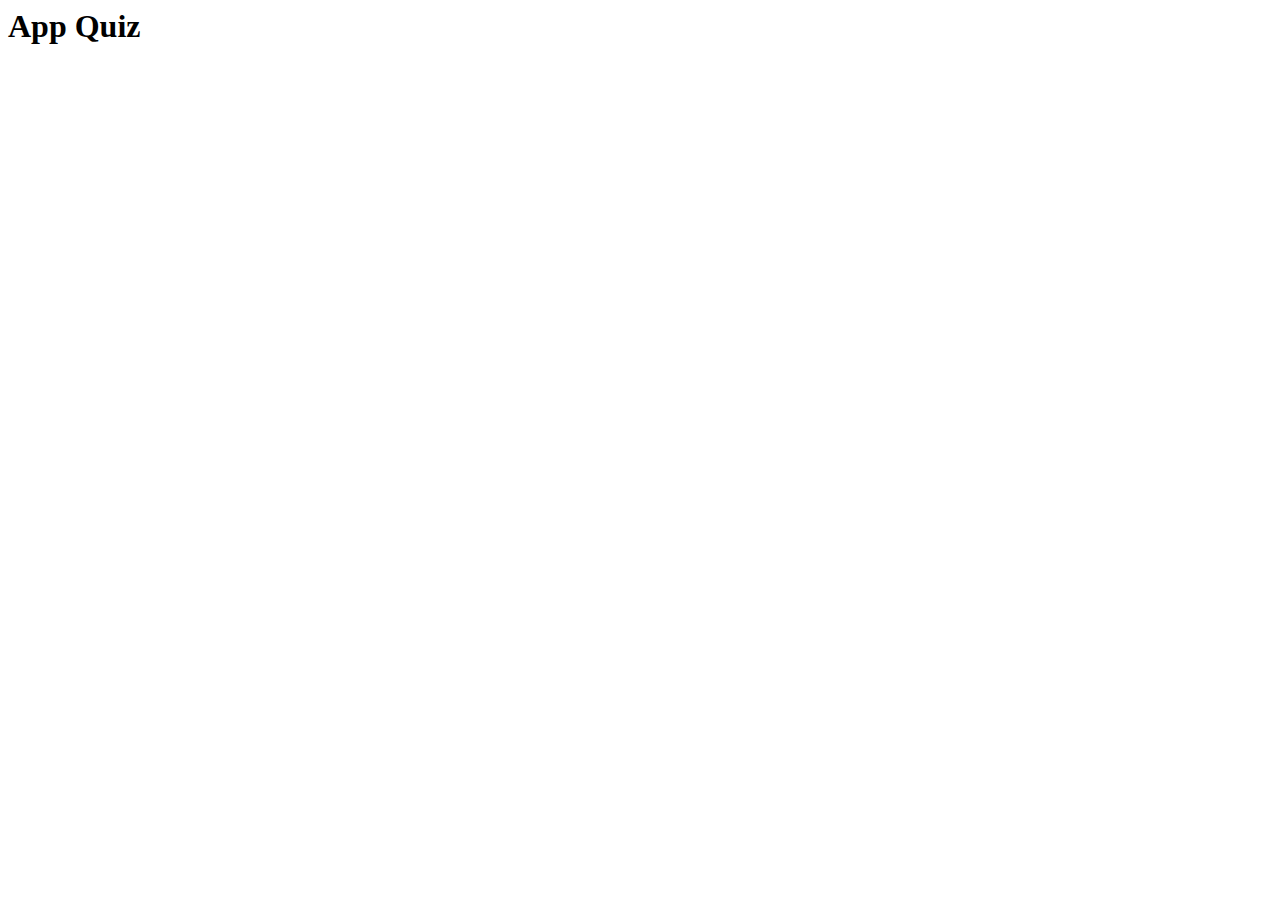
==== index.html @ 670f3cd0 "first commit" ====
<head>
    <meta charset="UTF-8">
    <meta name="viewport" content="width=device-width, initial-scale=1.0">
    <title>Quiz App</title>
    <link rel="stylesheet" href="styles.css">
</head>
<body>
    <header>
        <h1>App Quiz</h1>
    </header>
</body>
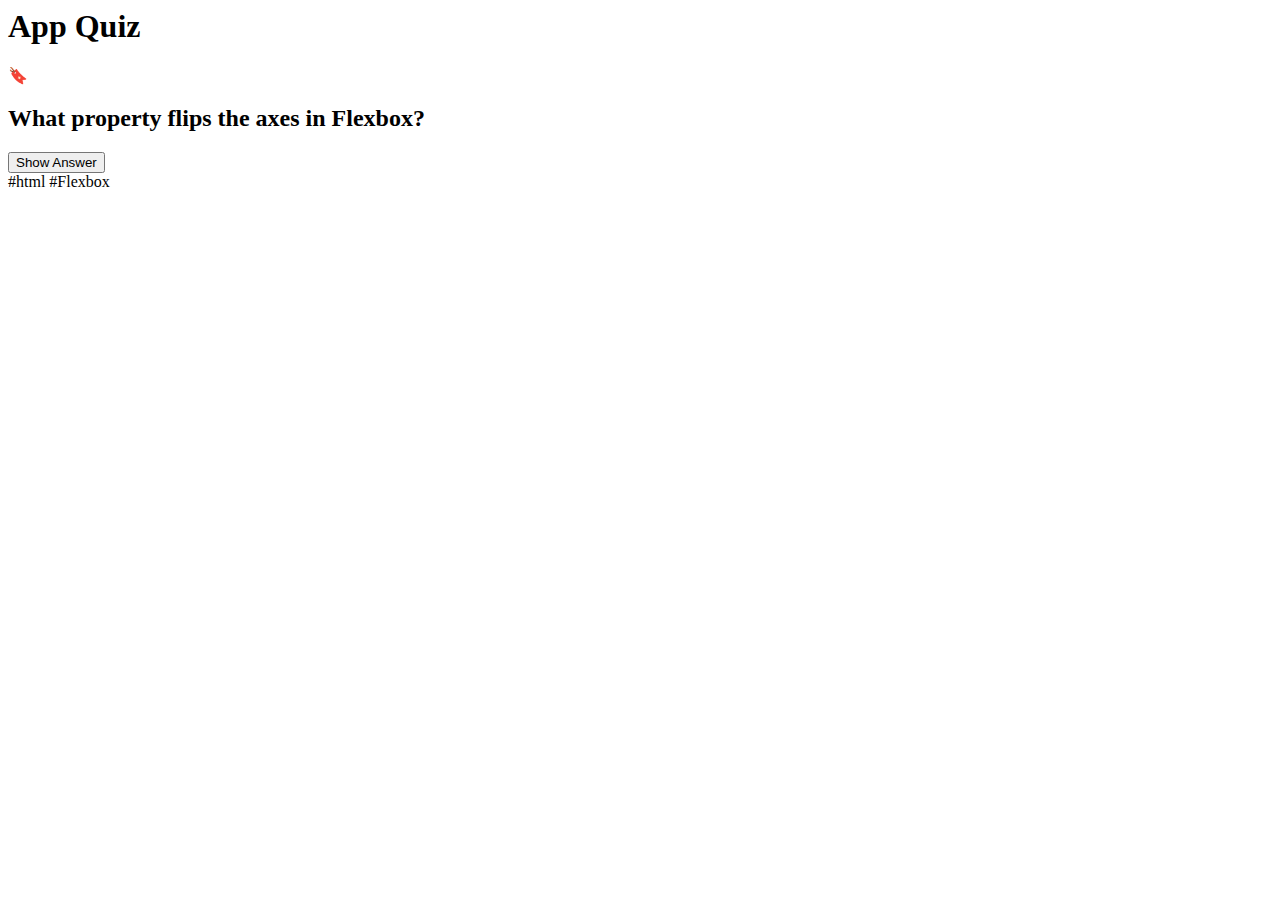
==== commit 5cf9e4cf: "qst-crd" ====
--- a/index.html
+++ b/index.html
@@ -8,4 +8,10 @@
     <header>
         <h1>App Quiz</h1>
     </header>
-</body>
+    <div class="qst-crd">
+        <div class="bkkmrk">&#128278;</div>
+        <h2>What property flips the axes in Flexbox?</h2>
+        <button class="btn">Show Answer</button>
+        <div class="tgs">#html #Flexbox</div>
+    </div>
+</body>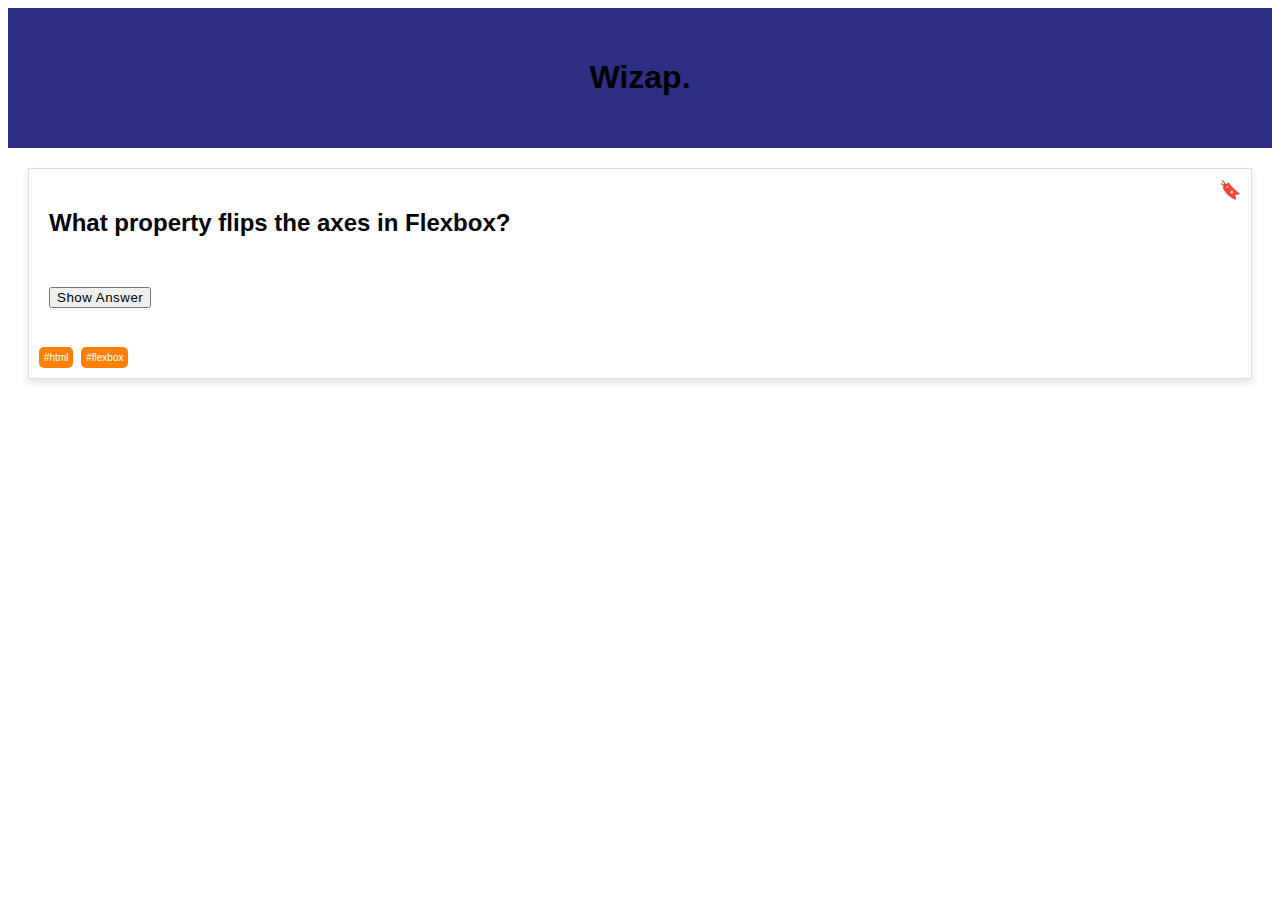
==== commit d42710bb: "commit 2" ====
--- a/index.html
+++ b/index.html
@@ -6,12 +6,15 @@
 </head>
 <body>
     <header>
-        <h1>App Quiz</h1>
+        <h1>Wizap.</h1>
     </header>
     <div class="qst-crd">
-        <div class="bkkmrk">&#128278;</div>
+        <div class="bkmrk">&#128278;</div>
         <h2>What property flips the axes in Flexbox?</h2>
         <button class="btn">Show Answer</button>
-        <div class="tgs">#html #Flexbox</div>
+        <div class="tgs">
+            <span class="tg-bx">#html</span>
+            <span class="tg-bx">#flexbox</span>
+        </div>
     </div>
 </body>--- a/styles.css
+++ b/styles.css
@@ -0,0 +1,51 @@
+
+body {
+    font-family: sans-serif
+}
+
+header {
+    text-align: center;
+    padding: 30px;
+    background-color: #2d2d83;
+}
+
+.qst-crd {
+    font-size: medium;
+    border: 1px solid #ddd;
+    padding: 20px;
+    margin: 20px;
+    position: relative;
+    background-color: #fff;
+    box-shadow: 0 4px 8px rgba(0, 0, 0, 0.1);
+}
+.tgs {
+ position: absolute;
+ bottom: 10px;
+ left: 10;
+ font-size: 10px;
+ color: #3498db;
+}
+
+.tg-bx {
+    display: inline-block;
+    margin-right: 5px;
+    padding: 5px;
+    background-color: rgb(255, 128, 0);
+    color: #fff;
+    border-radius: 5px;
+}
+
+.bkmrk {
+    position: absolute;
+    top: 10px;
+    right: 10px;
+    font-size: 18px;
+    color: #3498db;
+}
+
+.btn {
+    letter-spacing: .5px;
+    position: relative;
+    margin-bottom: 50px;
+    margin-top: 30;
+}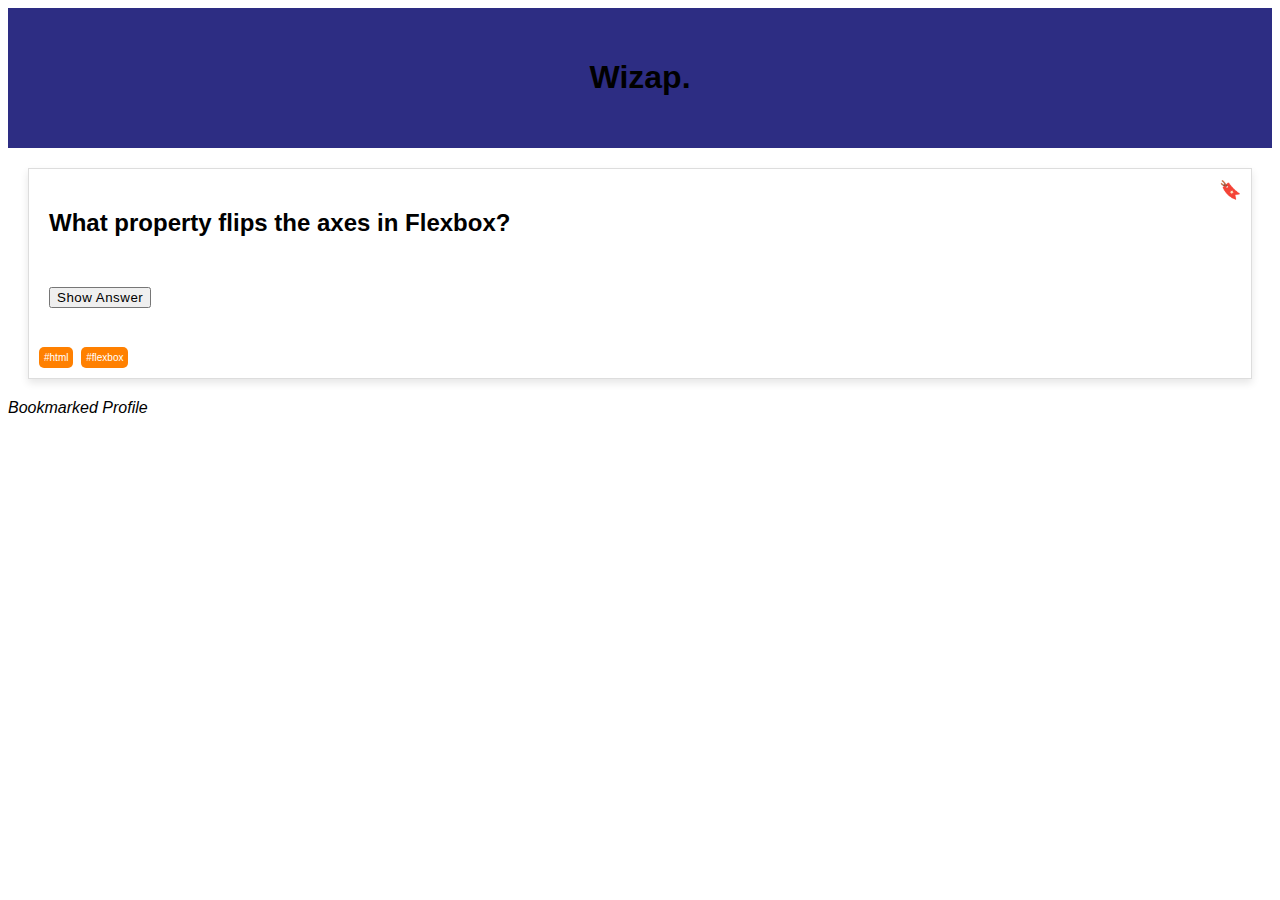
==== commit 462afffd: "/Users/hungnguyen/homepage/styles.css" ====
--- a/index.html
+++ b/index.html
@@ -17,4 +17,11 @@
             <span class="tg-bx">#flexbox</span>
         </div>
     </div>
+    <footer>
+        <nav class="footer-icons">
+            <i class="fas fa-home"></i>
+            <i class="fas fa-bookmark">Bookmarked</i>
+            <i class="fas fa-user">Profile</i>
+        </nav>
+    </footer>
 </body>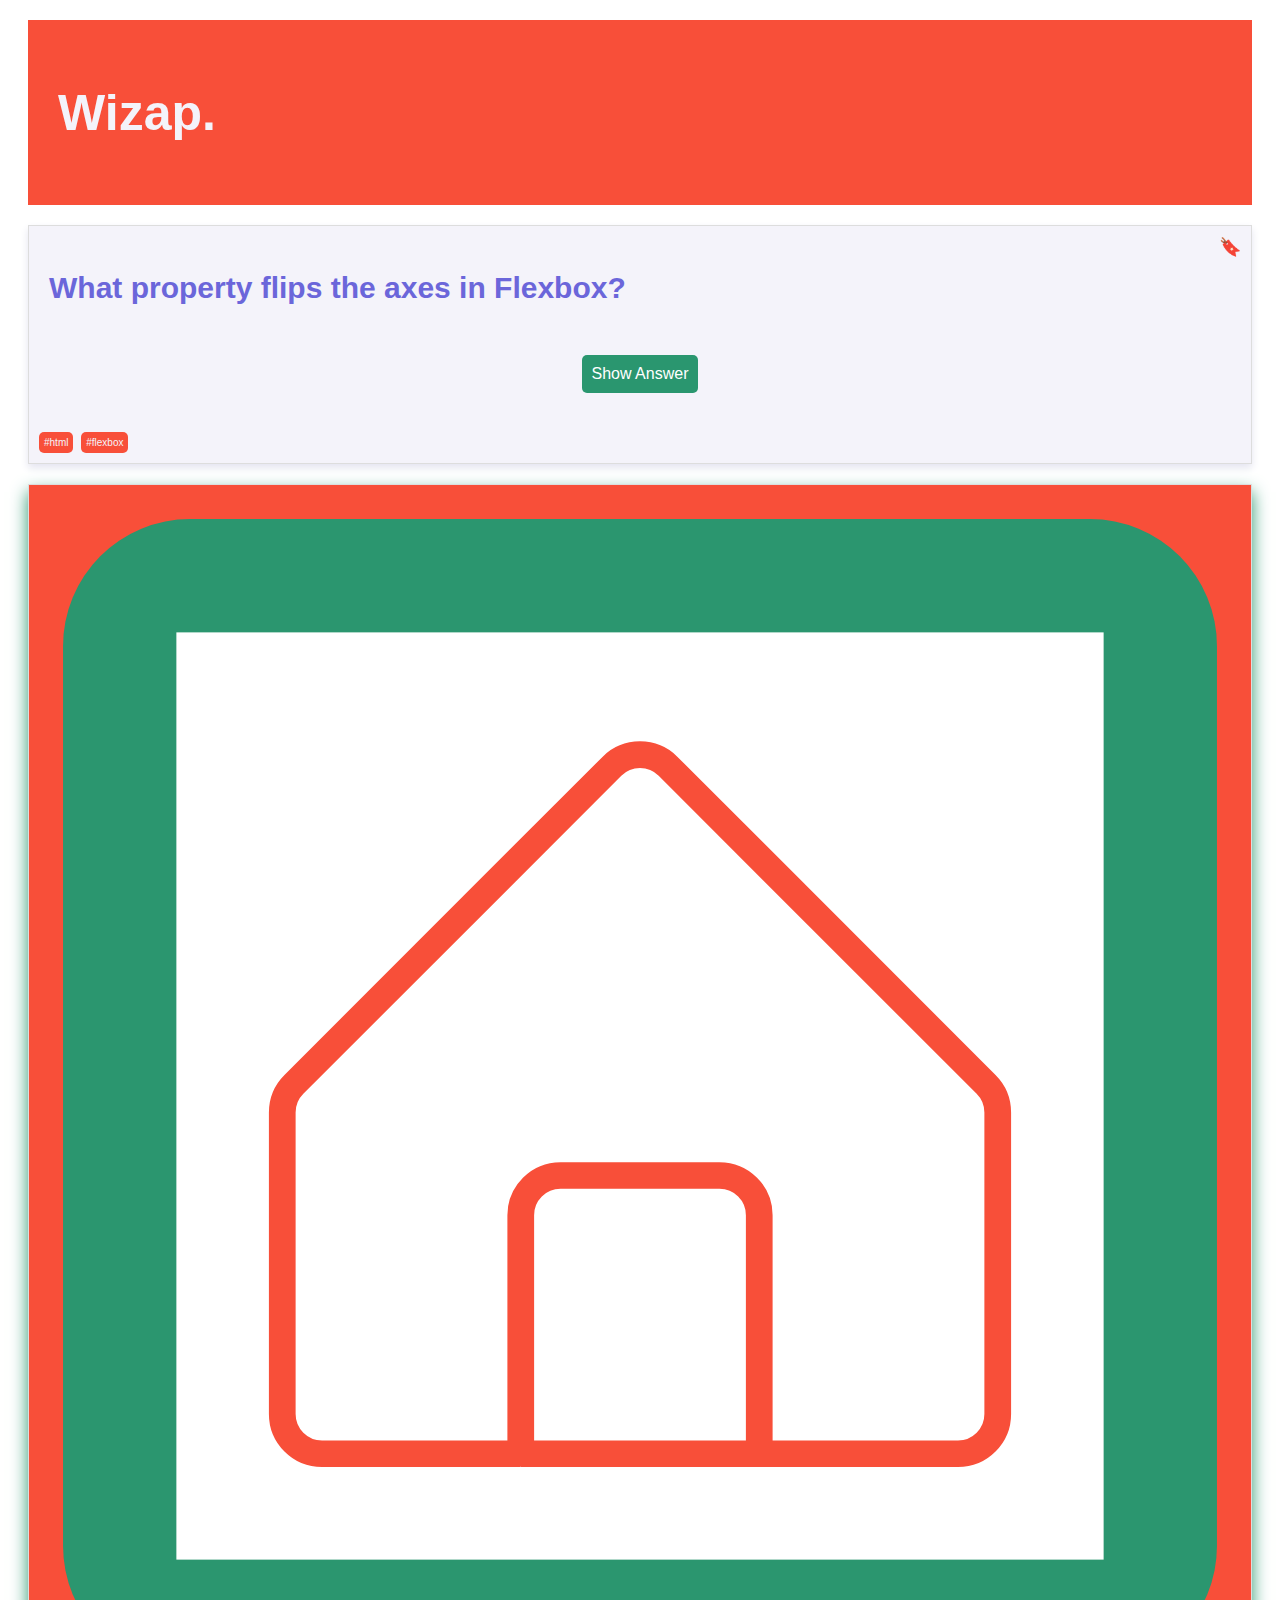
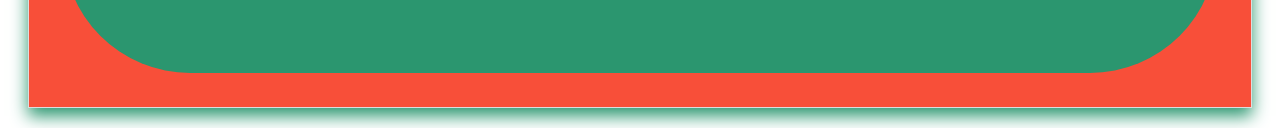
==== commit a1540d82: "commit 3" ====
--- a/index.html
+++ b/index.html
@@ -18,10 +18,10 @@
         </div>
     </div>
     <footer>
-        <nav class="footer-icons">
-            <i class="fas fa-home"></i>
-            <i class="fas fa-bookmark">Bookmarked</i>
-            <i class="fas fa-user">Profile</i>
+        <nav class="footer">
+          <svg 
+          viewBox="-3.12 -3.12 30.24 30.24" fill="none" xmlns="http://www.w3.org/2000/svg" stroke="#2b966f" stroke-width="0.672"><g id="SVGRepo_bgCarrier" stroke-width="0" transform="translate(0.4800000000000004,0.4800000000000004), scale(0.96)"><rect x="-3.12" y="-3.12" width="30.24" height="30.24" rx="3.3264" fill="#2b966f" strokewidth="0"></rect></g><g id="SVGRepo_tracerCarrier" stroke-linecap="round" stroke-linejoin="round" stroke="#2b966f" stroke-width="0.43200000000000005"> <g clip-path="url(#clip0_15_3)"> <rect width="24" height="24" fill="white"></rect> <path d="M9 21H4C3.44772 21 3 20.5523 3 20V12.4142C3 12.149 3.10536 11.8946 3.29289 11.7071L11.2929 3.70711C11.6834 3.31658 12.3166 3.31658 12.7071 3.70711L20.7071 11.7071C20.8946 11.8946 21 12.149 21 12.4142V20C21 20.5523 20.5523 21 20 21H15M9 21H15M9 21V15C9 14.4477 9.44772 14 10 14H14C14.5523 14 15 14.4477 15 15V21" stroke="#f84f39" stroke-linejoin="round"></path> </g> <defs> <clipPath id="clip0_15_3"> <rect width="24" height="24" fill="white"></rect> </clipPath> </defs> </g><g id="SVGRepo_iconCarrier"> <g clip-path="url(#clip0_15_3)"> <rect width="24" height="24" fill="white"></rect> <path d="M9 21H4C3.44772 21 3 20.5523 3 20V12.4142C3 12.149 3.10536 11.8946 3.29289 11.7071L11.2929 3.70711C11.6834 3.31658 12.3166 3.31658 12.7071 3.70711L20.7071 11.7071C20.8946 11.8946 21 12.149 21 12.4142V20C21 20.5523 20.5523 21 20 21H15M9 21H15M9 21V15C9 14.4477 9.44772 14 10 14H14C14.5523 14 15 14.4477 15 15V21" stroke="#f84f39" stroke-linejoin="round"></path> </g> <defs> <clipPath id="clip0_15_3"> <rect width="24" height="24" fill="white"></rect> </clipPath> </defs> </g>
+        </svg>
         </nav>
     </footer>
 </body>--- a/styles.css
+++ b/styles.css
@@ -1,37 +1,43 @@
 
 body {
-    font-family: sans-serif
+    font-family: sans-serif;
 }
 
 header {
+    display: flex;
+    margin: 20;
+    align-items: flex-start;
+    font-size: 25px;
     text-align: center;
+    color: #f4f3fa;
     padding: 30px;
-    background-color: #2d2d83;
+    background-color: f84f39
 }
 
 .qst-crd {
-    font-size: medium;
+    font-size: 20;
     border: 1px solid #ddd;
     padding: 20px;
     margin: 20px;
+    color: 6b66da;
     position: relative;
-    background-color: #fff;
-    box-shadow: 0 4px 8px rgba(0, 0, 0, 0.1);
+    background-color: f4f3fa;
+    box-shadow: 0 4px 8px #e4e4f0;
 }
-.tgs {
+.tgs {  
  position: absolute;
  bottom: 10px;
  left: 10;
  font-size: 10px;
- color: #3498db;
+ color: #2a966f;
 }
 
 .tg-bx {
     display: inline-block;
     margin-right: 5px;
     padding: 5px;
-    background-color: rgb(255, 128, 0);
-    color: #fff;
+    background-color: f84f39;
+    color: #f4f3fa;
     border-radius: 5px;
 }
 
@@ -44,8 +50,62 @@
 }
 
 .btn {
-    letter-spacing: .5px;
+    display: block;
+    font-size: medium;
+    padding: 10;
+    margin: 50px auto;
+    background-color: #2a966f;
+    color: #fff;
+    border: none;
+    border-radius: 5px;
+    cursor: pointer;
+
+    
+}
+
+footer {
+    font-size: 20;
+    border: 1px solid #ddd;
+    padding: 10px;
+    margin: 20px;
+    color: 6b66da;
     position: relative;
-    margin-bottom: 50px;
-    margin-top: 30;
-}+    background-color: #f84f39;
+    box-shadow: 0 8px 16px #2a966f;
+
+}
+
+nav {
+    display: flex;
+    justify-content:left;
+}
+
+nav a {
+    margin: 0 10px;
+    text-decoration: none;
+    color: #2b966f;
+    font-weight: bold;
+    transition: color 1s;
+}
+
+nav a:hover {
+    color: #2b966f;
+    background-color: f4f3fa;
+    ;
+}
+
+ 
+ .one {
+        flex: 1;
+        height: 30;
+      }
+      
+      .two {
+        flex: 1;
+        height: 30
+      }
+      
+      .three {
+        flex: 1;
+        height: 30
+      }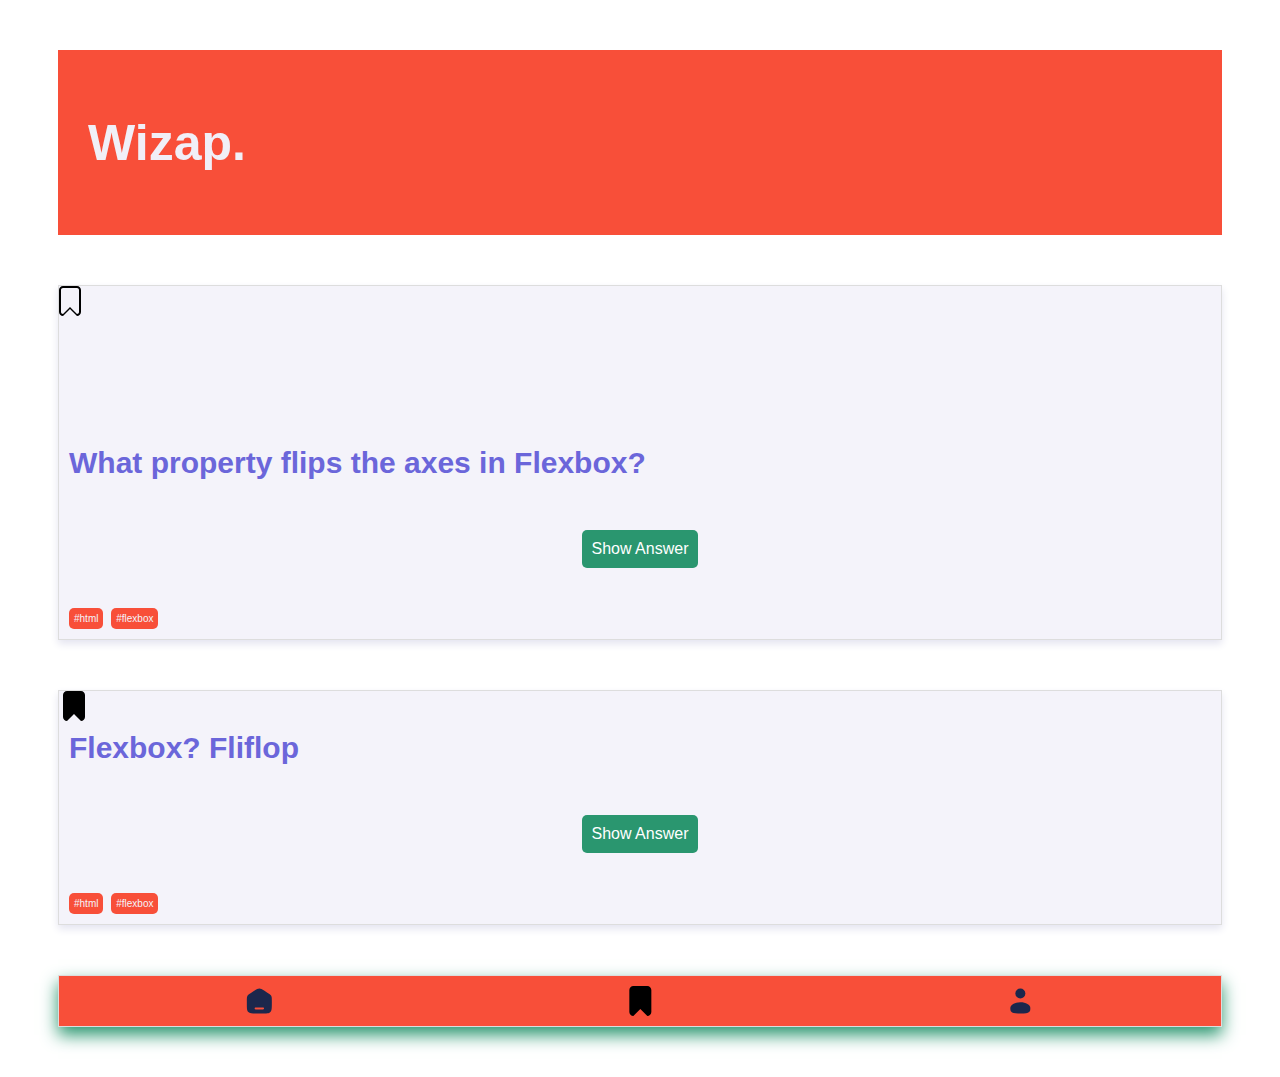
==== commit 5fb8ebeb: "commit 4 challenge var(--text)" ====
--- a/index.html
+++ b/index.html
@@ -9,8 +9,19 @@
         <h1>Wizap.</h1>
     </header>
     <div class="qst-crd">
-        <div class="bkmrk">&#128278;</div>
+        <svg version="1.1" xmlns="http://www.w3.org/2000/svg" xmlns:xlink="http://www.w3.org/1999/xlink" xmlns:sketch="http://www.bohemiancoding.com/sketch/ns" fill="#000000"><g id="SVGRepo_bgCarrier" stroke-width="0"></g><g id="SVGRepo_tracerCarrier" stroke-linecap="round" stroke-linejoin="round"></g><g id="SVGRepo_iconCarrier"> <title>bookmark</title> <desc>Created with Sketch Beta.</desc> <defs> </defs> <g id="Page-1" stroke="none" stroke-width="1" fill="none" fill-rule="evenodd" sketch:type="MSPage"> <g id="Icon-Set" sketch:type="MSLayerGroup" transform="translate(-417.000000, -151.000000)" fill="#000000"> <path d="M437,177 C437,178.104 436.104,179 435,179 L428,172 L421,179 C419.896,179 419,178.104 419,177 L419,155 C419,153.896 419.896,153 421,153 L435,153 C436.104,153 437,153.896 437,155 L437,177 L437,177 Z M435,151 L421,151 C418.791,151 417,152.791 417,155 L417,177 C417,179.209 418.791,181 421,181 L428,174 L435,181 C437.209,181 439,179.209 439,177 L439,155 C439,152.791 437.209,151 435,151 L435,151 Z" id="bookmark" sketch:type="MSShapeGroup"> </path> </g> </g> </g></svg>
+
         <h2>What property flips the axes in Flexbox?</h2>
+        <button class="btn">Show Answer</button>
+        <div class="tgs">
+            <span class="tg-bx">#html</span>
+            <span class="tg-bx">#flexbox</span>
+        </div>
+    </div>
+    <div class="qst-crd">
+        <svg class="three" viewBox="-4 0 30 30" version="1.1" xmlns="http://www.w3.org/2000/svg" xmlns:xlink="http://www.w3.org/1999/xlink" xmlns:sketch="http://www.bohemiancoding.com/sketch/ns" fill="#000000"><g id="SVGRepo_bgCarrier" stroke-width="0"></g><g id="SVGRepo_tracerCarrier" stroke-linecap="round" stroke-linejoin="round"></g><g id="SVGRepo_iconCarrier"> <title>bookmark</title> <desc>Created with Sketch Beta.</desc> <defs> </defs> <g id="Page-1" stroke="none" stroke-width="1" fill="none" fill-rule="evenodd" sketch:type="MSPage"> <g id="Icon-Set-Filled" sketch:type="MSLayerGroup" transform="translate(-419.000000, -153.000000)" fill="#000000"> <path d="M437,153 L423,153 C420.791,153 419,154.791 419,157 L419,179 C419,181.209 420.791,183 423,183 L430,176 L437,183 C439.209,183 441,181.209 441,179 L441,157 C441,154.791 439.209,153 437,153" id="bookmark" sketch:type="MSShapeGroup"> </path> </g> </g> </g></svg>
+
+        <h2>Flexbox? Fliflop</h2>
         <button class="btn">Show Answer</button>
         <div class="tgs">
             <span class="tg-bx">#html</span>
@@ -19,9 +30,13 @@
     </div>
     <footer>
         <nav class="footer">
-          <svg 
-          viewBox="-3.12 -3.12 30.24 30.24" fill="none" xmlns="http://www.w3.org/2000/svg" stroke="#2b966f" stroke-width="0.672"><g id="SVGRepo_bgCarrier" stroke-width="0" transform="translate(0.4800000000000004,0.4800000000000004), scale(0.96)"><rect x="-3.12" y="-3.12" width="30.24" height="30.24" rx="3.3264" fill="#2b966f" strokewidth="0"></rect></g><g id="SVGRepo_tracerCarrier" stroke-linecap="round" stroke-linejoin="round" stroke="#2b966f" stroke-width="0.43200000000000005"> <g clip-path="url(#clip0_15_3)"> <rect width="24" height="24" fill="white"></rect> <path d="M9 21H4C3.44772 21 3 20.5523 3 20V12.4142C3 12.149 3.10536 11.8946 3.29289 11.7071L11.2929 3.70711C11.6834 3.31658 12.3166 3.31658 12.7071 3.70711L20.7071 11.7071C20.8946 11.8946 21 12.149 21 12.4142V20C21 20.5523 20.5523 21 20 21H15M9 21H15M9 21V15C9 14.4477 9.44772 14 10 14H14C14.5523 14 15 14.4477 15 15V21" stroke="#f84f39" stroke-linejoin="round"></path> </g> <defs> <clipPath id="clip0_15_3"> <rect width="24" height="24" fill="white"></rect> </clipPath> </defs> </g><g id="SVGRepo_iconCarrier"> <g clip-path="url(#clip0_15_3)"> <rect width="24" height="24" fill="white"></rect> <path d="M9 21H4C3.44772 21 3 20.5523 3 20V12.4142C3 12.149 3.10536 11.8946 3.29289 11.7071L11.2929 3.70711C11.6834 3.31658 12.3166 3.31658 12.7071 3.70711L20.7071 11.7071C20.8946 11.8946 21 12.149 21 12.4142V20C21 20.5523 20.5523 21 20 21H15M9 21H15M9 21V15C9 14.4477 9.44772 14 10 14H14C14.5523 14 15 14.4477 15 15V21" stroke="#f84f39" stroke-linejoin="round"></path> </g> <defs> <clipPath id="clip0_15_3"> <rect width="24" height="24" fill="white"></rect> </clipPath> </defs> </g>
-        </svg>
+    <svg class="one" viewBox="0 0 24 24" fill="none" xmlns="http://www.w3.org/2000/svg"><g id="SVGRepo_bgCarrier" stroke-width="0"></g><g id="SVGRepo_tracerCarrier" stroke-linecap="round" stroke-linejoin="round"></g><g id="SVGRepo_iconCarrier"> <path fill-rule="evenodd" clip-rule="evenodd" d="M2.5192 7.82274C2 8.77128 2 9.91549 2 12.2039V13.725C2 17.6258 2 19.5763 3.17157 20.7881C4.34315 22 6.22876 22 10 22H14C17.7712 22 19.6569 22 20.8284 20.7881C22 19.5763 22 17.6258 22 13.725V12.2039C22 9.91549 22 8.77128 21.4808 7.82274C20.9616 6.87421 20.0131 6.28551 18.116 5.10812L16.116 3.86687C14.1106 2.62229 13.1079 2 12 2C10.8921 2 9.88939 2.62229 7.88403 3.86687L5.88403 5.10813C3.98695 6.28551 3.0384 6.87421 2.5192 7.82274ZM9 17.25C8.58579 17.25 8.25 17.5858 8.25 18C8.25 18.4142 8.58579 18.75 9 18.75H15C15.4142 18.75 15.75 18.4142 15.75 18C15.75 17.5858 15.4142 17.25 15 17.25H9Z" fill="#1C274C"></path> </g></svg>
+              
+    <svg class="three" viewBox="-4 0 30 30" version="1.1" xmlns="http://www.w3.org/2000/svg" xmlns:xlink="http://www.w3.org/1999/xlink" xmlns:sketch="http://www.bohemiancoding.com/sketch/ns" fill="#000000"><g id="SVGRepo_bgCarrier" stroke-width="0"></g><g id="SVGRepo_tracerCarrier" stroke-linecap="round" stroke-linejoin="round"></g><g id="SVGRepo_iconCarrier"> <title>bookmark</title> <desc>Created with Sketch Beta.</desc> <defs> </defs> <g id="Page-1" stroke="none" stroke-width="1" fill="none" fill-rule="evenodd" sketch:type="MSPage"> <g id="Icon-Set-Filled" sketch:type="MSLayerGroup" transform="translate(-419.000000, -153.000000)" fill="#000000"> <path d="M437,153 L423,153 C420.791,153 419,154.791 419,157 L419,179 C419,181.209 420.791,183 423,183 L430,176 L437,183 C439.209,183 441,181.209 441,179 L441,157 C441,154.791 439.209,153 437,153" id="bookmark" sketch:type="MSShapeGroup"> </path> </g> </g> </g></svg>
+        
+    <svg class="two" viewBox="0 0 24 24" fill="none" xmlns="http://www.w3.org/2000/svg"><g id="SVGRepo_bgCarrier" stroke-width="0"></g><g id="SVGRepo_tracerCarrier" stroke-linecap="round" stroke-linejoin="round"></g><g id="SVGRepo_iconCarrier"> <circle cx="12" cy="6" r="4" fill="#1C274C"></circle> <path d="M20 17.5C20 19.9853 20 22 12 22C4 22 4 19.9853 4 17.5C4 15.0147 7.58172 13 12 13C16.4183 13 20 15.0147 20 17.5Z" fill="#1C274C"></path> </g></svg>
+      
+    </div>
         </nav>
     </footer>
 </body>--- a/styles.css
+++ b/styles.css
@@ -1,15 +1,15 @@
 
 body {
     font-family: sans-serif;
+
 }
 
 header {
     display: flex;
-    margin: 20;
+    margin: 50;
     align-items: flex-start;
     font-size: 25px;
-    text-align: center;
-    color: #f4f3fa;
+    color: #f1eff7;
     padding: 30px;
     background-color: f84f39
 }
@@ -17,17 +17,33 @@
 .qst-crd {
     font-size: 20;
     border: 1px solid #ddd;
-    padding: 20px;
-    margin: 20px;
+    margin: 50px;
     color: 6b66da;
-    position: relative;
     background-color: f4f3fa;
     box-shadow: 0 4px 8px #e4e4f0;
+    align-items: center;
+    justify-content: center;
+   
 }
+
+h2 {
+position: relative;
+margin: 10px;
+
+
+
+}
+h3 {
+    position: relative;
+margin: 10px;
+bottom: 20px;
+
+}
+
 .tgs {  
- position: absolute;
+ position: relative;
  bottom: 10px;
- left: 10;
+ left: 10px;
  font-size: 10px;
  color: #2a966f;
 }
@@ -67,7 +83,7 @@
     font-size: 20;
     border: 1px solid #ddd;
     padding: 10px;
-    margin: 20px;
+    margin: 50px;
     color: 6b66da;
     position: relative;
     background-color: #f84f39;
@@ -108,4 +124,4 @@
       .three {
         flex: 1;
         height: 30
-      }+      } 